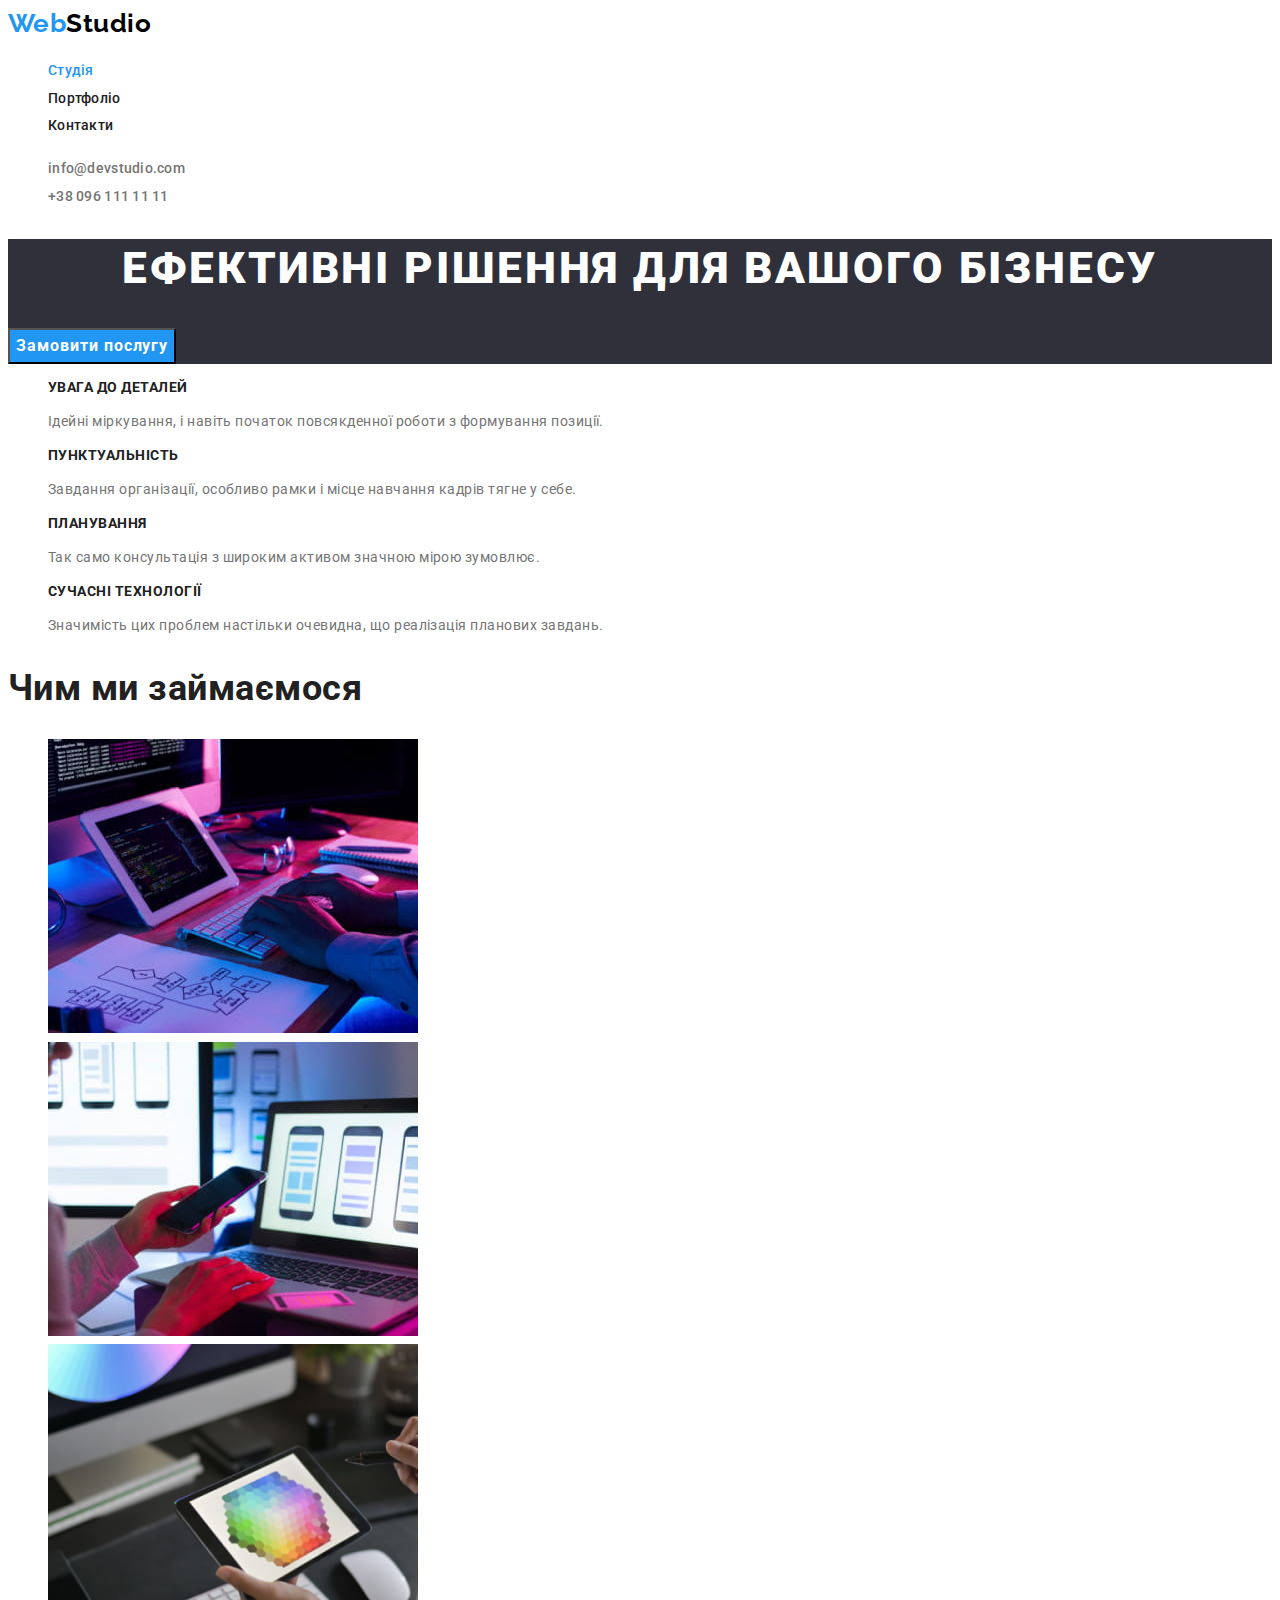
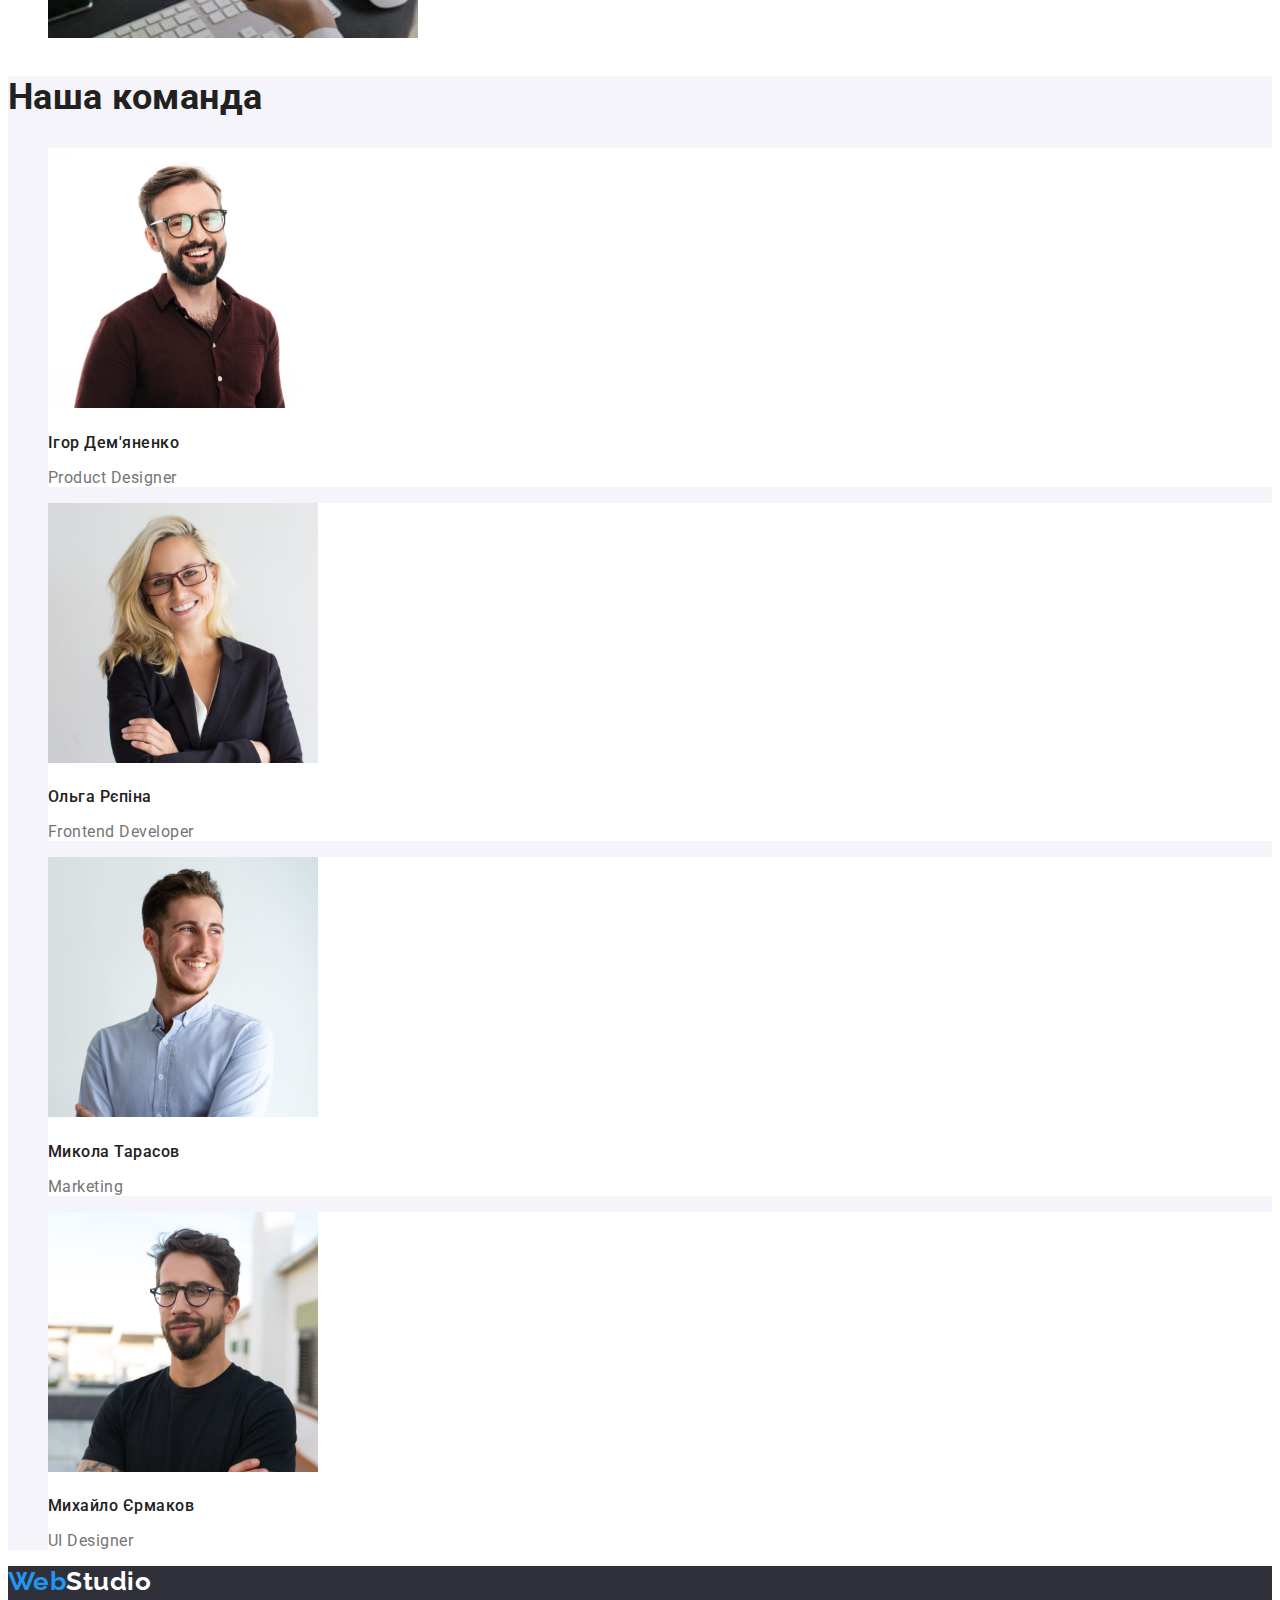
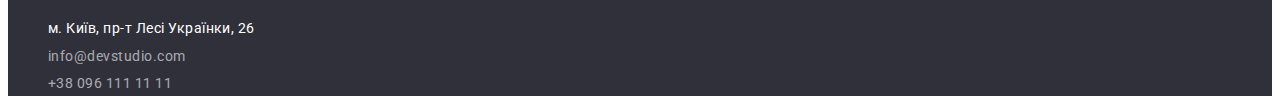
==== index.html @ 4eaee6f3 "create new task" ====
<!DOCTYPE html>
<html lang="uk">
  <head>
    <meta charset="UTF-8" />
    <meta http-equiv="X-UA-Compatible" content="IE=edge" />
    <meta name="viewport" content="width=device-width, initial-scale=1.0" />
    <title>Студія</title>
    <link
      href="https://fonts.googleapis.com/css2?family=Raleway:wght@700&family=Roboto:wght@400;500;700;900&display=swap"
      rel="stylesheet"
    />
    <link rel="stylesheet" href="./css/styles.css" />
  </head>
  <body>
    <header class="header">
      <nav>
        <a href="./index.html" class="logo">Web<span>Studio</span></a>
        <ul class="site-nav list">
          <li><a href="./index.html" class="link current">Студія</a></li>
          <li><a href="./portfolio.html" class="link">Портфоліо</a></li>
          <li><a href="#" class="link">Контакти</a></li>
        </ul>
      </nav>
      <ul class="auth-nav list">
        <li>
          <a href="mailto:info@devstudio.com" class="link"
            >info@devstudio.com</a
          >
        </li>
        <li>
          <a href="tel:+380961111111" class="link">+38 096 111 11 11</a>
        </li>
      </ul>
    </header>
    <main>
      <section class="hero">
        <h1 class="title">Ефективні рішення для вашого бізнесу</h1>
        <button type="button" class="button">Замовити послугу</button>
      </section>
      <section class="features">
        <!--Прихований заголовок секції-->
        <h2 class="visually-hidden">Особливості</h2>
        <ul class="list">
          <li>
            <h3 class="title">УВАГА ДО ДЕТАЛЕЙ</h3>
            <p class="text">
              Ідейні міркування, і навіть початок повсякденної роботи з
              формування позиції.
            </p>
          </li>
          <li>
            <h3 class="title">ПУНКТУАЛЬНІСТЬ</h3>
            <p class="text">
              Завдання організації, особливо рамки і місце навчання кадрів тягне
              у себе.
            </p>
          </li>
          <li>
            <h3 class="title">ПЛАНУВАННЯ</h3>
            <p class="text">
              Так само консультація з широким активом значною мірою зумовлює.
            </p>
          </li>
          <li>
            <h3 class="title">СУЧАСНІ ТЕХНОЛОГІЇ</h3>
            <p class="text">
              Значимість цих проблем настільки очевидна, що реалізація планових
              завдань.
            </p>
          </li>
        </ul>
      </section>
      <section class="examples">
        <h2 class="title">Чим ми займаємося</h2>
        <ul class="list">
          <li>
            <img src="./images/img-8.jpg" alt="Програмування" width="370" />
          </li>
          <li>
            <img
              src="./images/img-2-2.jpg"
              alt="Розробка мобільних додатків"
              width="370"
            />
          </li>
          <li>
            <img src="./images/img-3-2.jpg" alt="Веб-дизайн" width="370" />
          </li>
        </ul>
      </section>
      <section class="team">
        <h2 class="main-title">Наша команда</h2>
        <ul class="list">
          <li class="workers">
            <img src="./images/img-4-2.jpg" alt="Член команди" width="270" />
            <h3 class="title">Ігор Дем'яненко</h3>
            <p lang="en" class="text">Product Designer</p>
          </li>
          <li class="workers">
            <img src="./images/img-5-2.jpg" alt="Член команди" width="270" />
            <h3 class="title">Ольга Рєпіна</h3>
            <p lang="en" class="text">Frontend Developer</p>
          </li>
          <li class="workers">
            <img src="./images/img-6-2.jpg" alt="Член команди" width="270" />
            <h3 class="title">Микола Тарасов</h3>
            <p lang="en" class="text">Marketing</p>
          </li>
          <li class="workers">
            <img src="./images/img-7-2.jpg" alt="Член команди" width="270" />
            <h3 class="title">Михайло Єрмаков</h3>
            <p lang="en" class="text">UI Designer</p>
          </li>
        </ul>
      </section>
    </main>
    <footer class="footer">
      <a href="./index.html" class="logo logo-footer">Web<span>Studio</span></a>
      <address>
        <ul class="list">
          <li>
            <a
              href="https://goo.gl/maps/CPtrU1FHBa2aNyZL9"
              target="_blank"
              rel="noopener noreferrer"
              class="adress"
              >м. Київ, пр-т Лесі Українки, 26
            </a>
          </li>
          <li>
            <a href="mailto:info@devstudio.com" class="link"
              >info@devstudio.com</a
            >
          </li>
          <li>
            <a href="tel:+380961111111" class="link">+38 096 111 11 11</a>
          </li>
        </ul>
      </address>
    </footer>
  </body>
</html>
---- css/styles.css ----
/* основной цвет текста; #212121
вторичный цвет  #757575
акцент #2196F3
черный цвет лого #000000
белый цвет #FFFFFF
белый с прозрачностью rgba(255, 255, 255, 0.6);
background dark: #2F303A
background primary: #F5F5F5
/* background secondary:#F5F4FA  */

:root {
  --primary-color: #212121;
  --text-color: #757575;
  --accent: #2196f3;
  --logo-color: #000000;
  --white-color: #ffffff;
  --white-transparent: rgba(255, 255, 255, 0.6);
  --background-primary: #f5f5f5;
  --background-secondary: #f5f4fa;
  --background-dark: #2f303a;
}

body {
  background-color: var(--white-color);
  color: var(--primary-color);
  font-family: "Roboto", sans-serif;

  line-height: 1.71;
  letter-spacing: 0.03em;
}
.list {
  list-style: none;
}
.link {
  text-decoration: none;
}
.header {
  background-color: var(--white-color);
}

.logo {
  color: var(--accent);
  text-decoration: none;
  font-family: "Raleway", sans-serif;
  font-weight: 700;
  font-size: 26px;
  line-height: 1.19;
}

.logo > span {
  color: var(--logo-color);
}
.site-nav .link {
  color: var(--primary-color);
  font-weight: 500;
  font-size: 14px;
  line-height: 1.14;
  letter-spacing: 0.02em;
}
.site-nav .link:hover,
.site-nav .link:focus {
  color: var(--accent);
}
.site-nav .link.current {
  color: var(--accent);
}

.auth-nav .link {
  color: var(--text-color);
  font-weight: 500;
  font-size: 14px;
  line-height: 1.14;
  letter-spacing: 0.02em;
}
.auth-nav .link:hover,
.auth-nav .link:focus {
  color: var(--accent);
}
.hero {
  background-color: var(--background-dark);
}
.hero .title {
  color: var(--white-color);
  font-weight: 900;
  font-size: 44px;
  line-height: 1.36;
  text-align: center;
  letter-spacing: 0.06em;
  text-transform: uppercase;
}
.button {
  color: var(--white-color);
  background-color: var(--accent);
  font-family: inherit;
  font-weight: 700;
  font-size: 16px;
  line-height: 1.88;
  letter-spacing: 0.06em;
  cursor: pointer;
}
.button:hover,
.button:focus {
  background-color: #188ce8;
}
.visually-hidden {
  position: absolute;
  width: 1px;
  height: 1px;
  margin: -1px;
  border: 0;
  padding: 0;

  white-space: nowrap;
  clip-path: inset(100%);
  clip: rect(0 0 0 0);
  overflow: hidden;
}
.features .title {
  font-weight: 700;
  font-size: 14px;
  line-height: 1.14;
  text-transform: uppercase;
}
.features .text {
  color: var(--text-color);
  font-size: 14px;
}
.examples .title {
  font-weight: 700;
  font-size: 36px;
  line-height: 1.17;
}
.team {
  background-color: var(--background-secondary);
}
.team .main-title {
  font-weight: 700;
  font-size: 36px;
  line-height: 1.17;
}
.team .workers {
  background-color: var(--white-color);
}
.team .title {
  font-weight: 500;
  font-size: 16px;
  line-height: 1.19;
}
.team .text {
  color: var(--text-color);
  font-size: 16px;
  line-height: 1.19;
}
.footer {
  background-color: var(--background-dark);
}
.logo-footer > span {
  color: var(--white-color);
}

.footer .link {
  color: var(--white-transparent);
  font-size: 14px;
  font-style: normal;
}
.footer .link:hover,
.footer .link:focus {
  color: var(--accent);
}
.footer .adress {
  color: var(--white-color);
  font-size: 14px;
  text-decoration: none;
  font-style: normal;
}
.adress:hover,
.adress:focus {
  color: var(--accent);
}
.portfolio {
  background-color: var(--white-color);
}
.portfolio .filter-button {
  font-family: inherit;
  background-color: var(--background-secondary);
  font-weight: 500;
  font-size: 16px;
  line-height: 1.62;
  cursor: pointer;
}
.portfolio .filter-button:hover,
.portfolio .filter-button:focus {
  background-color: var(--accent);
  color: var(--white-color);
}

.portfolio-card .title {
  color: var(--primary-color);
  font-weight: 700;
  font-size: 18px;
  line-height: 2;
  letter-spacing: 0.06em;
}
.portfolio-card .text {
  color: var(--text-color);
  line-height: 1.88;
}
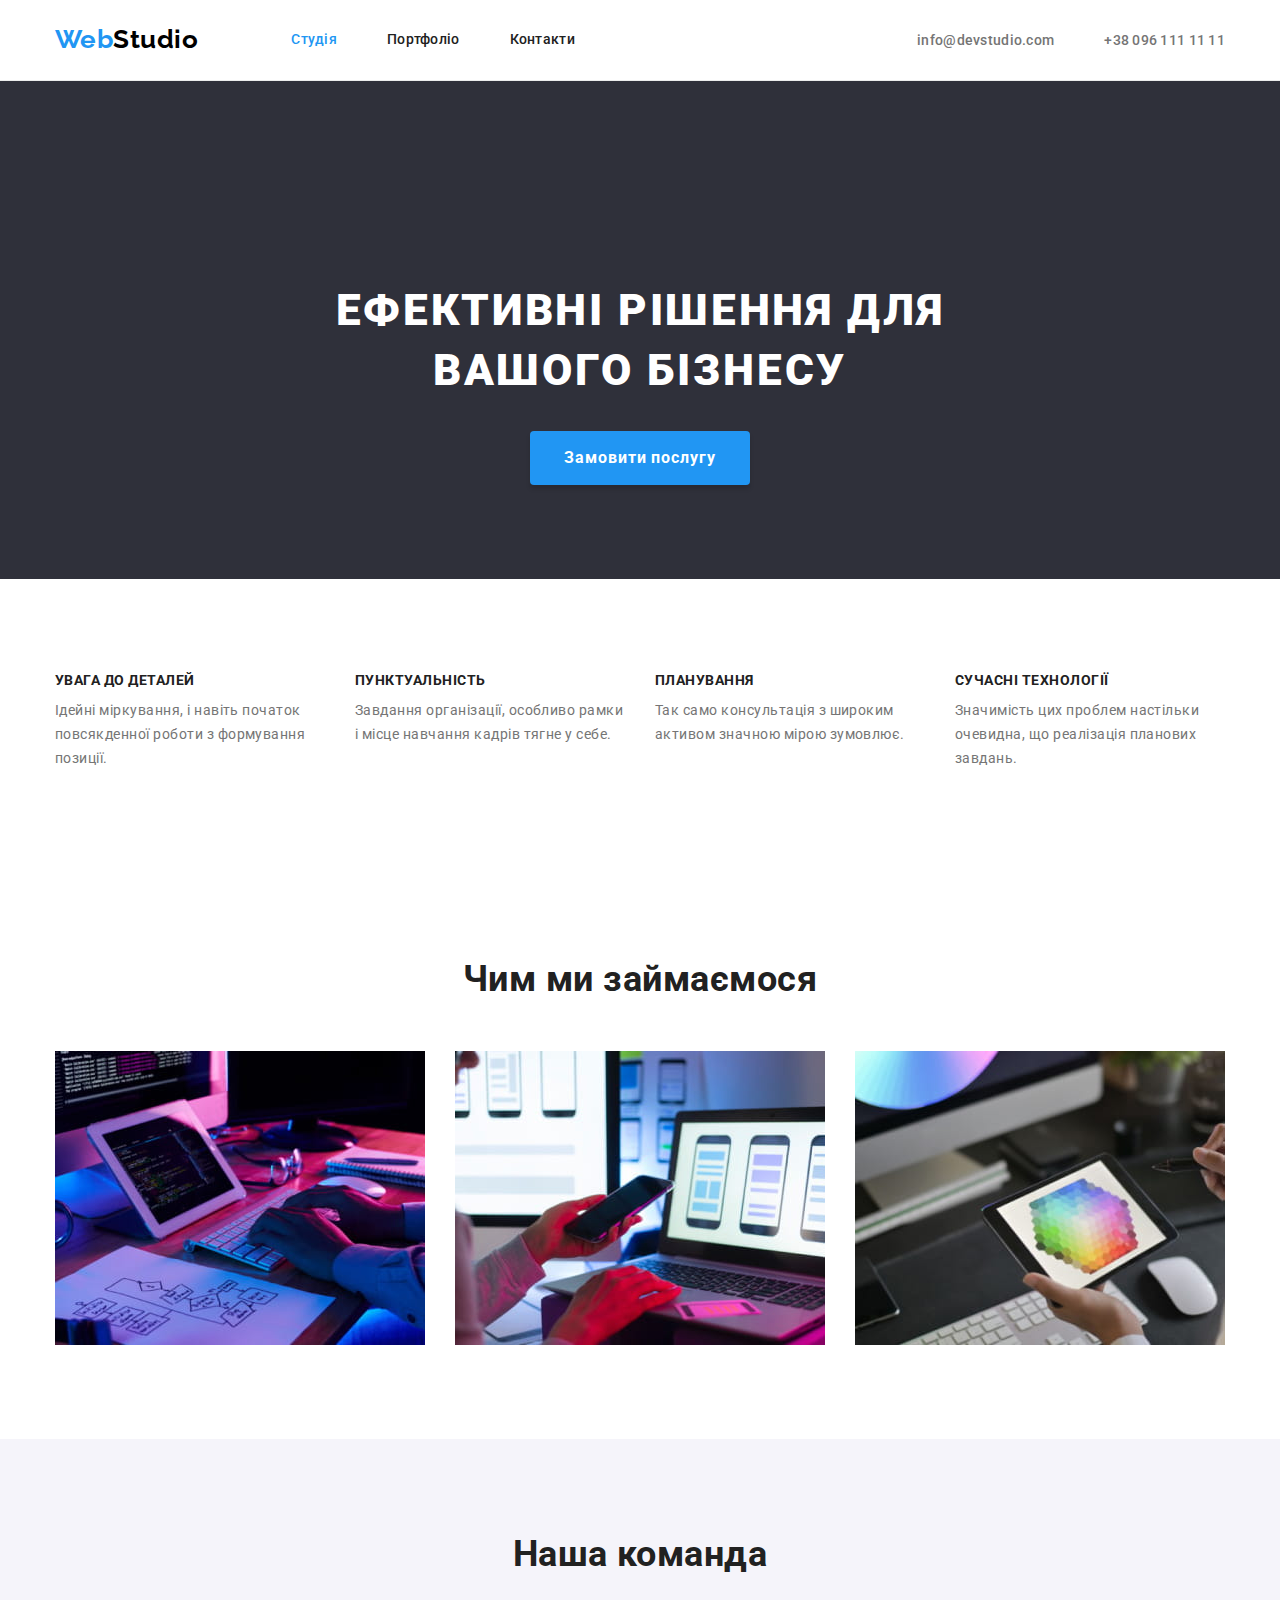
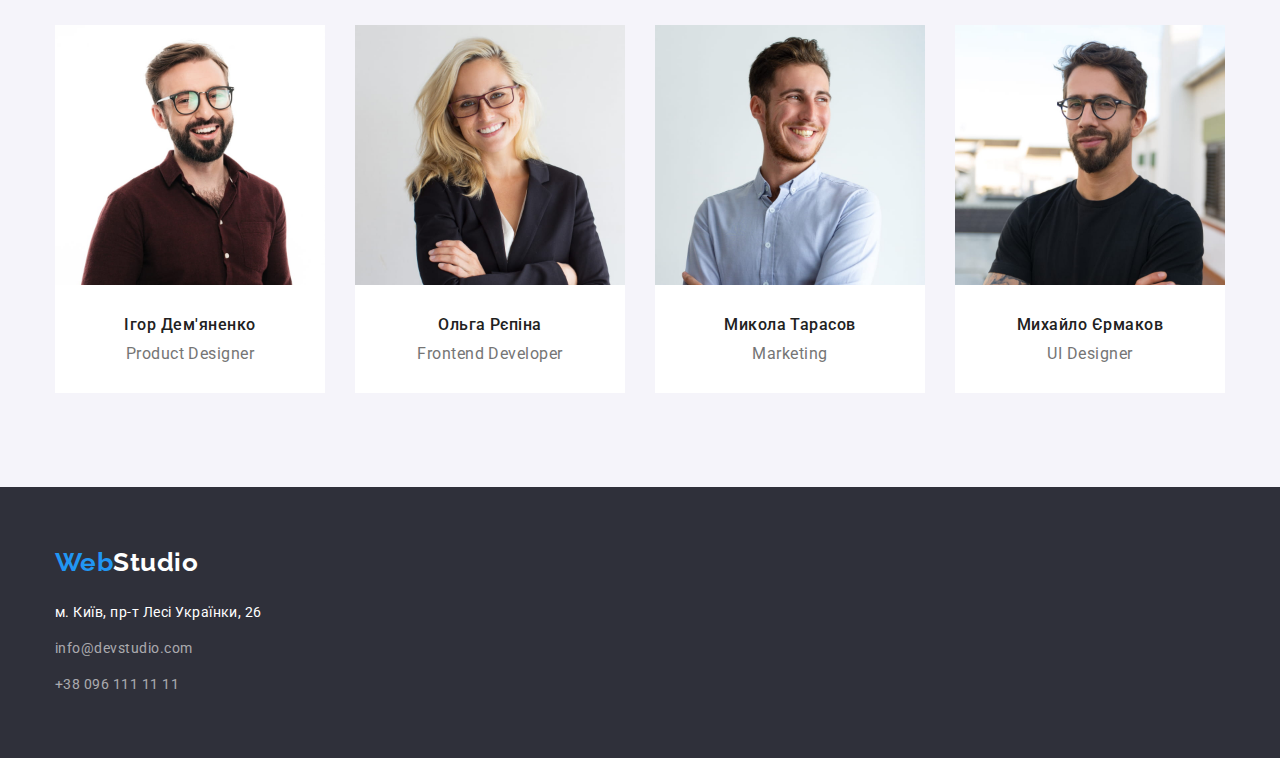
==== commit 8ed19458: "used flexbox" ====
--- a/index.html
+++ b/index.html
@@ -9,134 +9,177 @@
       href="https://fonts.googleapis.com/css2?family=Raleway:wght@700&family=Roboto:wght@400;500;700;900&display=swap"
       rel="stylesheet"
     />
+    <link
+      rel="stylesheet"
+      href="https://cdnjs.cloudflare.com/ajax/libs/modern-normalize/1.1.0/modern-normalize.min.css"
+    />
     <link rel="stylesheet" href="./css/styles.css" />
   </head>
   <body>
     <header class="header">
-      <nav>
-        <a href="./index.html" class="logo">Web<span>Studio</span></a>
-        <ul class="site-nav list">
-          <li><a href="./index.html" class="link current">Студія</a></li>
-          <li><a href="./portfolio.html" class="link">Портфоліо</a></li>
-          <li><a href="#" class="link">Контакти</a></li>
-        </ul>
-      </nav>
-      <ul class="auth-nav list">
-        <li>
-          <a href="mailto:info@devstudio.com" class="link"
-            >info@devstudio.com</a
-          >
-        </li>
-        <li>
-          <a href="tel:+380961111111" class="link">+38 096 111 11 11</a>
-        </li>
-      </ul>
+      <div class="container">
+        <div class="main-nav">
+          <nav class="site-nav">
+            <a href="./index.html" class="logo">Web<span>Studio</span></a>
+            <ul class="site-nav list">
+              <li class="item">
+                <a href="./index.html" class="link current">Студія</a>
+              </li>
+              <li class="item">
+                <a href="./portfolio.html" class="link">Портфоліо</a>
+              </li>
+              <li class="item"><a href="#" class="link">Контакти</a></li>
+            </ul>
+          </nav>
+          <ul class="auth-nav list">
+            <li class="item">
+              <a href="mailto:info@devstudio.com" class="link"
+                >info@devstudio.com</a
+              >
+            </li>
+            <li class="item">
+              <a href="tel:+380961111111" class="link">+38 096 111 11 11</a>
+            </li>
+          </ul>
+        </div>
+      </div>
     </header>
     <main>
-      <section class="hero">
-        <h1 class="title">Ефективні рішення для вашого бізнесу</h1>
-        <button type="button" class="button">Замовити послугу</button>
+      <section class="hero section">
+        <div class="container">
+          <h1 class="title">Ефективні рішення для вашого бізнесу</h1>
+          <button type="button" class="button">Замовити послугу</button>
+        </div>
       </section>
-      <section class="features">
-        <!--Прихований заголовок секції-->
-        <h2 class="visually-hidden">Особливості</h2>
-        <ul class="list">
-          <li>
-            <h3 class="title">УВАГА ДО ДЕТАЛЕЙ</h3>
-            <p class="text">
-              Ідейні міркування, і навіть початок повсякденної роботи з
-              формування позиції.
-            </p>
-          </li>
-          <li>
-            <h3 class="title">ПУНКТУАЛЬНІСТЬ</h3>
-            <p class="text">
-              Завдання організації, особливо рамки і місце навчання кадрів тягне
-              у себе.
-            </p>
-          </li>
-          <li>
-            <h3 class="title">ПЛАНУВАННЯ</h3>
-            <p class="text">
-              Так само консультація з широким активом значною мірою зумовлює.
-            </p>
-          </li>
-          <li>
-            <h3 class="title">СУЧАСНІ ТЕХНОЛОГІЇ</h3>
-            <p class="text">
-              Значимість цих проблем настільки очевидна, що реалізація планових
-              завдань.
-            </p>
-          </li>
-        </ul>
+      <section class="features section">
+        <div class="container">
+          <h2 class="visually-hidden">Особливості</h2>
+          <ul class="list">
+            <li class="item">
+              <h3 class="title">УВАГА ДО ДЕТАЛЕЙ</h3>
+              <p class="text">
+                Ідейні міркування, і навіть початок повсякденної роботи з
+                формування позиції.
+              </p>
+            </li>
+            <li class="item">
+              <h3 class="title">ПУНКТУАЛЬНІСТЬ</h3>
+              <p class="text">
+                Завдання організації, особливо рамки і місце навчання кадрів
+                тягне у себе.
+              </p>
+            </li>
+            <li class="item">
+              <h3 class="title">ПЛАНУВАННЯ</h3>
+              <p class="text">
+                Так само консультація з широким активом значною мірою зумовлює.
+              </p>
+            </li>
+            <li class="item">
+              <h3 class="title">СУЧАСНІ ТЕХНОЛОГІЇ</h3>
+              <p class="text">
+                Значимість цих проблем настільки очевидна, що реалізація
+                планових завдань.
+              </p>
+            </li>
+          </ul>
+        </div>
       </section>
-      <section class="examples">
-        <h2 class="title">Чим ми займаємося</h2>
-        <ul class="list">
-          <li>
-            <img src="./images/img-8.jpg" alt="Програмування" width="370" />
-          </li>
-          <li>
-            <img
-              src="./images/img-2-2.jpg"
-              alt="Розробка мобільних додатків"
-              width="370"
-            />
-          </li>
-          <li>
-            <img src="./images/img-3-2.jpg" alt="Веб-дизайн" width="370" />
-          </li>
-        </ul>
+      <section class="examples section">
+        <div class="container">
+          <h2 class="title">Чим ми займаємося</h2>
+          <ul class="list">
+            <li class="item">
+              <img src="./images/img-8.jpg" alt="Програмування" width="370" />
+            </li>
+            <li class="item">
+              <img
+                src="./images/img-2-2.jpg"
+                alt="Розробка мобільних додатків"
+                width="370"
+              />
+            </li>
+            <li class="item">
+              <img src="./images/img-3-2.jpg" alt="Веб-дизайн" width="370" />
+            </li>
+          </ul>
+        </div>
       </section>
-      <section class="team">
-        <h2 class="main-title">Наша команда</h2>
-        <ul class="list">
-          <li class="workers">
-            <img src="./images/img-4-2.jpg" alt="Член команди" width="270" />
-            <h3 class="title">Ігор Дем'яненко</h3>
-            <p lang="en" class="text">Product Designer</p>
-          </li>
-          <li class="workers">
-            <img src="./images/img-5-2.jpg" alt="Член команди" width="270" />
-            <h3 class="title">Ольга Рєпіна</h3>
-            <p lang="en" class="text">Frontend Developer</p>
-          </li>
-          <li class="workers">
-            <img src="./images/img-6-2.jpg" alt="Член команди" width="270" />
-            <h3 class="title">Микола Тарасов</h3>
-            <p lang="en" class="text">Marketing</p>
-          </li>
-          <li class="workers">
-            <img src="./images/img-7-2.jpg" alt="Член команди" width="270" />
-            <h3 class="title">Михайло Єрмаков</h3>
-            <p lang="en" class="text">UI Designer</p>
-          </li>
-        </ul>
+      <section class="team section">
+        <div class="container">
+          <h2 class="main-title">Наша команда</h2>
+          <ul class="list">
+            <li class="workers">
+              <img
+                class="photo"
+                src="./images/img-4-2.jpg"
+                alt="Член команди"
+                width="270"
+              />
+              <h3 class="title">Ігор Дем'яненко</h3>
+              <p lang="en" class="text">Product Designer</p>
+            </li>
+            <li class="workers">
+              <img
+                class="photo"
+                src="./images/img-5-2.jpg"
+                alt="Член команди"
+                width="270"
+              />
+              <h3 class="title">Ольга Рєпіна</h3>
+              <p lang="en" class="text">Frontend Developer</p>
+            </li>
+            <li class="workers">
+              <img
+                class="photo"
+                src="./images/img-6-2.jpg"
+                alt="Член команди"
+                width="270"
+              />
+              <h3 class="title">Микола Тарасов</h3>
+              <p lang="en" class="text">Marketing</p>
+            </li>
+            <li class="workers">
+              <img
+                class="photo"
+                src="./images/img-7-2.jpg"
+                alt="Член команди"
+                width="270"
+              />
+              <h3 class="title">Михайло Єрмаков</h3>
+              <p lang="en" class="text">UI Designer</p>
+            </li>
+          </ul>
+        </div>
       </section>
     </main>
     <footer class="footer">
-      <a href="./index.html" class="logo logo-footer">Web<span>Studio</span></a>
-      <address>
-        <ul class="list">
-          <li>
-            <a
-              href="https://goo.gl/maps/CPtrU1FHBa2aNyZL9"
-              target="_blank"
-              rel="noopener noreferrer"
-              class="adress"
-              >м. Київ, пр-т Лесі Українки, 26
-            </a>
-          </li>
-          <li>
-            <a href="mailto:info@devstudio.com" class="link"
-              >info@devstudio.com</a
-            >
-          </li>
-          <li>
-            <a href="tel:+380961111111" class="link">+38 096 111 11 11</a>
-          </li>
-        </ul>
-      </address>
+      <div class="container">
+        <a href="./index.html" class="logo logo-footer"
+          >Web<span>Studio</span></a
+        >
+        <address>
+          <ul class="list">
+            <li class="item">
+              <a
+                href="https://goo.gl/maps/CPtrU1FHBa2aNyZL9"
+                target="_blank"
+                rel="noopener noreferrer"
+                class="adress"
+                >м. Київ, пр-т Лесі Українки, 26
+              </a>
+            </li>
+            <li class="item">
+              <a href="mailto:info@devstudio.com" class="link"
+                >info@devstudio.com</a
+              >
+            </li>
+            <li class="item tel">
+              <a href="tel:+380961111111" class="link">+38 096 111 11 11</a>
+            </li>
+          </ul>
+        </address>
+      </div>
     </footer>
   </body>
 </html>
--- a/css/styles.css
+++ b/css/styles.css
@@ -18,6 +18,10 @@
   --background-primary: #f5f5f5;
   --background-secondary: #f5f4fa;
   --background-dark: #2f303a;
+  --border-color: #ececec;
+}
+html {
+  box-sizing: border-box;
 }
 
 body {
@@ -28,6 +32,19 @@
   line-height: 1.71;
   letter-spacing: 0.03em;
 }
+h1,
+h2,
+h3,
+h4,
+p,
+ul,
+li {
+  margin: 0;
+  padding: 0;
+}
+img {
+  display: block;
+}
 .list {
   list-style: none;
 }
@@ -36,9 +53,13 @@
 }
 .header {
   background-color: var(--white-color);
+  border-bottom: 1px solid var(--border-color);
 }
 
 .logo {
+  margin-right: 93px;
+  padding-top: 24px;
+  padding-bottom: 25px;
   color: var(--accent);
   text-decoration: none;
   font-family: "Raleway", sans-serif;
@@ -50,7 +71,31 @@
 .logo > span {
   color: var(--logo-color);
 }
+.container {
+  width: 1200px;
+  margin: 0 auto;
+  padding-left: 15px;
+  padding-right: 15px;
+}
+.section {
+  padding-top: 94px;
+  padding-bottom: 94px;
+}
+.main-nav {
+  display: flex;
+  align-items: center;
+}
+.site-nav {
+  display: flex;
+}
+.site-nav .item:not(:last-child) {
+  margin-right: 50px;
+}
+
 .site-nav .link {
+  display: block;
+  padding-top: 32px;
+  padding-bottom: 32px;
   color: var(--primary-color);
   font-weight: 500;
   font-size: 14px;
@@ -64,8 +109,16 @@
 .site-nav .link.current {
   color: var(--accent);
 }
-
+.auth-nav {
+  display: flex;
+  margin-left: auto;
+}
+.auth-nav .item + .item {
+  margin-left: 50px;
+}
 .auth-nav .link {
+  padding-top: 32px;
+  padding-bottom: 32px;
   color: var(--text-color);
   font-weight: 500;
   font-size: 14px;
@@ -78,8 +131,15 @@
 }
 .hero {
   background-color: var(--background-dark);
-}
+  padding-top: 200px;
+  padding-bottom: 94px;
+}
+
 .hero .title {
+  margin: 0 auto;
+  margin-bottom: 30px;
+  max-width: 696px;
+
   color: var(--white-color);
   font-weight: 900;
   font-size: 44px;
@@ -89,6 +149,14 @@
   text-transform: uppercase;
 }
 .button {
+  display: block;
+  border-radius: 4px;
+  border-color: transparent;
+  box-shadow: 0px 4px 4px rgba(0, 0, 0, 0.15);
+  padding: 10px 32px;
+  min-width: 216px;
+  margin: 0 auto;
+
   color: var(--white-color);
   background-color: var(--accent);
   font-family: inherit;
@@ -115,7 +183,18 @@
   clip: rect(0 0 0 0);
   overflow: hidden;
 }
+.features .list {
+  display: flex;
+}
+.features .item {
+  max-width: 270px;
+  margin-right: 30px;
+}
+.features .item:last-child {
+  margin-right: 0;
+}
 .features .title {
+  margin-bottom: 10px;
   font-weight: 700;
   font-size: 14px;
   line-height: 1.14;
@@ -125,21 +204,46 @@
   color: var(--text-color);
   font-size: 14px;
 }
+.examples .list {
+  display: flex;
+}
+.examples .item:not(:last-child) {
+  margin-right: 30px;
+}
 .examples .title {
+  margin-bottom: 50px;
+  text-align: center;
   font-weight: 700;
   font-size: 36px;
   line-height: 1.17;
 }
 .team {
   background-color: var(--background-secondary);
+  text-align: center;
+}
+.team .list {
+  display: flex;
 }
 .team .main-title {
+  margin-bottom: 50px;
   font-weight: 700;
   font-size: 36px;
   line-height: 1.17;
 }
 .team .workers {
   background-color: var(--white-color);
+}
+.team .workers:not(:last-child) {
+  margin-right: 30px;
+}
+.workers .photo {
+  margin-bottom: 30px;
+}
+.workers .title {
+  margin-bottom: 10px;
+}
+.workers .text {
+  padding-bottom: 30px;
 }
 .team .title {
   font-weight: 500;
@@ -154,6 +258,12 @@
 .footer {
   background-color: var(--background-dark);
 }
+.footer .logo-footer {
+  padding-top: 60px;
+  padding-bottom: 0;
+  display: block;
+  margin-bottom: 20px;
+}
 .logo-footer > span {
   color: var(--white-color);
 }
@@ -177,10 +287,30 @@
 .adress:focus {
   color: var(--accent);
 }
+.footer .item:not(:last-child) {
+  margin-bottom: 9px;
+}
+.footer .tel {
+  padding-bottom: 60px;
+}
 .portfolio {
   background-color: var(--white-color);
 }
+.button-list {
+  display: flex;
+  margin-bottom: 50px;
+  justify-content: center;
+}
+
+.button-list .item:not(:last-child) {
+  margin-right: 8px;
+}
 .portfolio .filter-button {
+  display: inline-block;
+  border-radius: 4px;
+  border-color: transparent;
+  padding: 6px 22px;
+
   font-family: inherit;
   background-color: var(--background-secondary);
   font-weight: 500;
@@ -188,6 +318,7 @@
   line-height: 1.62;
   cursor: pointer;
 }
+
 .portfolio .filter-button:hover,
 .portfolio .filter-button:focus {
   background-color: var(--accent);
@@ -205,3 +336,15 @@
   color: var(--text-color);
   line-height: 1.88;
 }
+.portfolio-list {
+  display: flex;
+  flex-wrap: wrap;
+  gap: 30px;
+}
+.portfolio-card {
+  flex-basis: calc(100% / 3 - 30px);
+}
+.portfolio-border {
+  border: 1px solid #eeeeee;
+  padding: 20px 24px;
+}
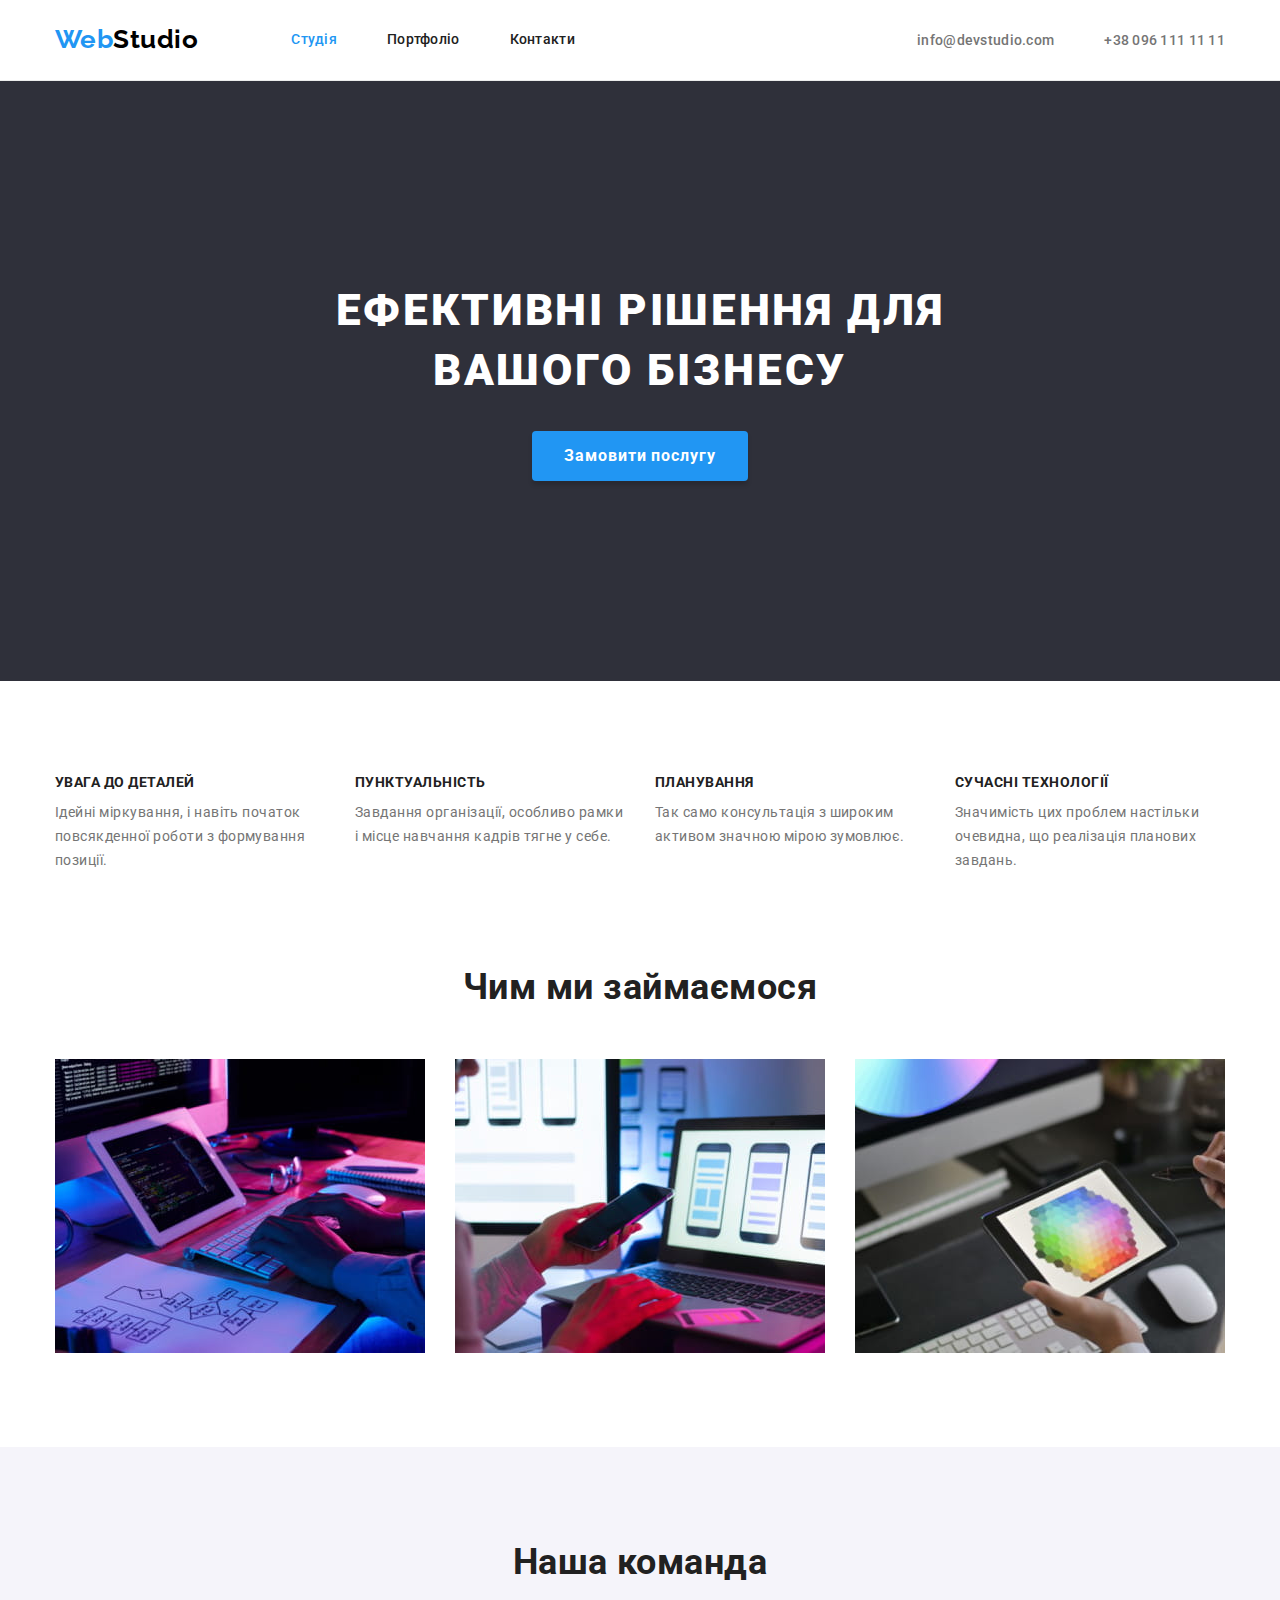
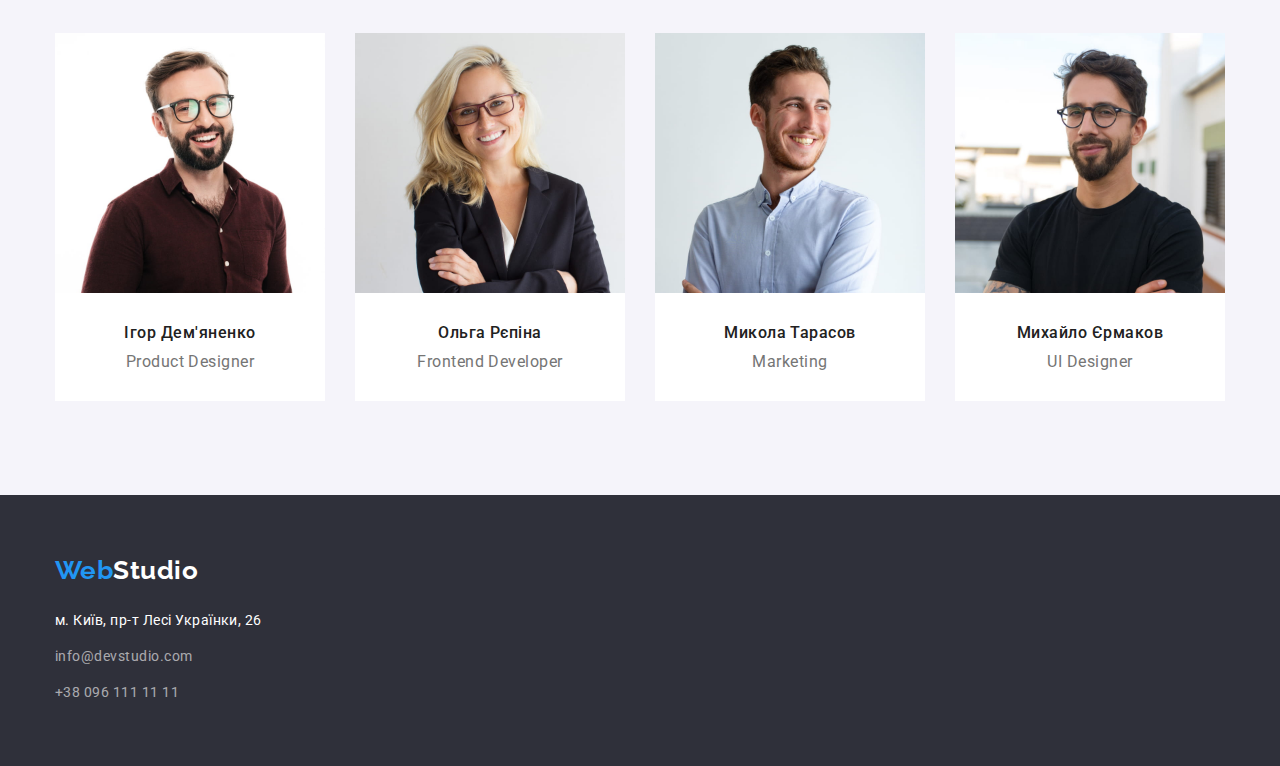
==== commit 42c32cd7: "fixed mistakes" ====
--- a/index.html
+++ b/index.html
@@ -174,7 +174,7 @@
                 >info@devstudio.com</a
               >
             </li>
-            <li class="item tel">
+            <li class="item">
               <a href="tel:+380961111111" class="link">+38 096 111 11 11</a>
             </li>
           </ul>
--- a/css/styles.css
+++ b/css/styles.css
@@ -132,7 +132,7 @@
 .hero {
   background-color: var(--background-dark);
   padding-top: 200px;
-  padding-bottom: 94px;
+  padding-bottom: 200px;
 }
 
 .hero .title {
@@ -151,7 +151,7 @@
 .button {
   display: block;
   border-radius: 4px;
-  border-color: transparent;
+  border: none;
   box-shadow: 0px 4px 4px rgba(0, 0, 0, 0.15);
   padding: 10px 32px;
   min-width: 216px;
@@ -204,6 +204,9 @@
   color: var(--text-color);
   font-size: 14px;
 }
+.examples.section {
+  padding-top: 0;
+}
 .examples .list {
   display: flex;
 }
@@ -257,12 +260,15 @@
 }
 .footer {
   background-color: var(--background-dark);
+  padding-top: 60px;
+  padding-bottom: 60px;
 }
 .footer .logo-footer {
-  padding-top: 60px;
   padding-bottom: 0;
-  display: block;
+  padding-top: 0;
+  display: inline-block;
   margin-bottom: 20px;
+  margin-right: 0;
 }
 .logo-footer > span {
   color: var(--white-color);
@@ -290,9 +296,7 @@
 .footer .item:not(:last-child) {
   margin-bottom: 9px;
 }
-.footer .tel {
-  padding-bottom: 60px;
-}
+
 .portfolio {
   background-color: var(--white-color);
 }
@@ -308,7 +312,7 @@
 .portfolio .filter-button {
   display: inline-block;
   border-radius: 4px;
-  border-color: transparent;
+  border: none;
   padding: 6px 22px;
 
   font-family: inherit;
@@ -346,5 +350,6 @@
 }
 .portfolio-border {
   border: 1px solid #eeeeee;
+  border-top: none;
   padding: 20px 24px;
 }
